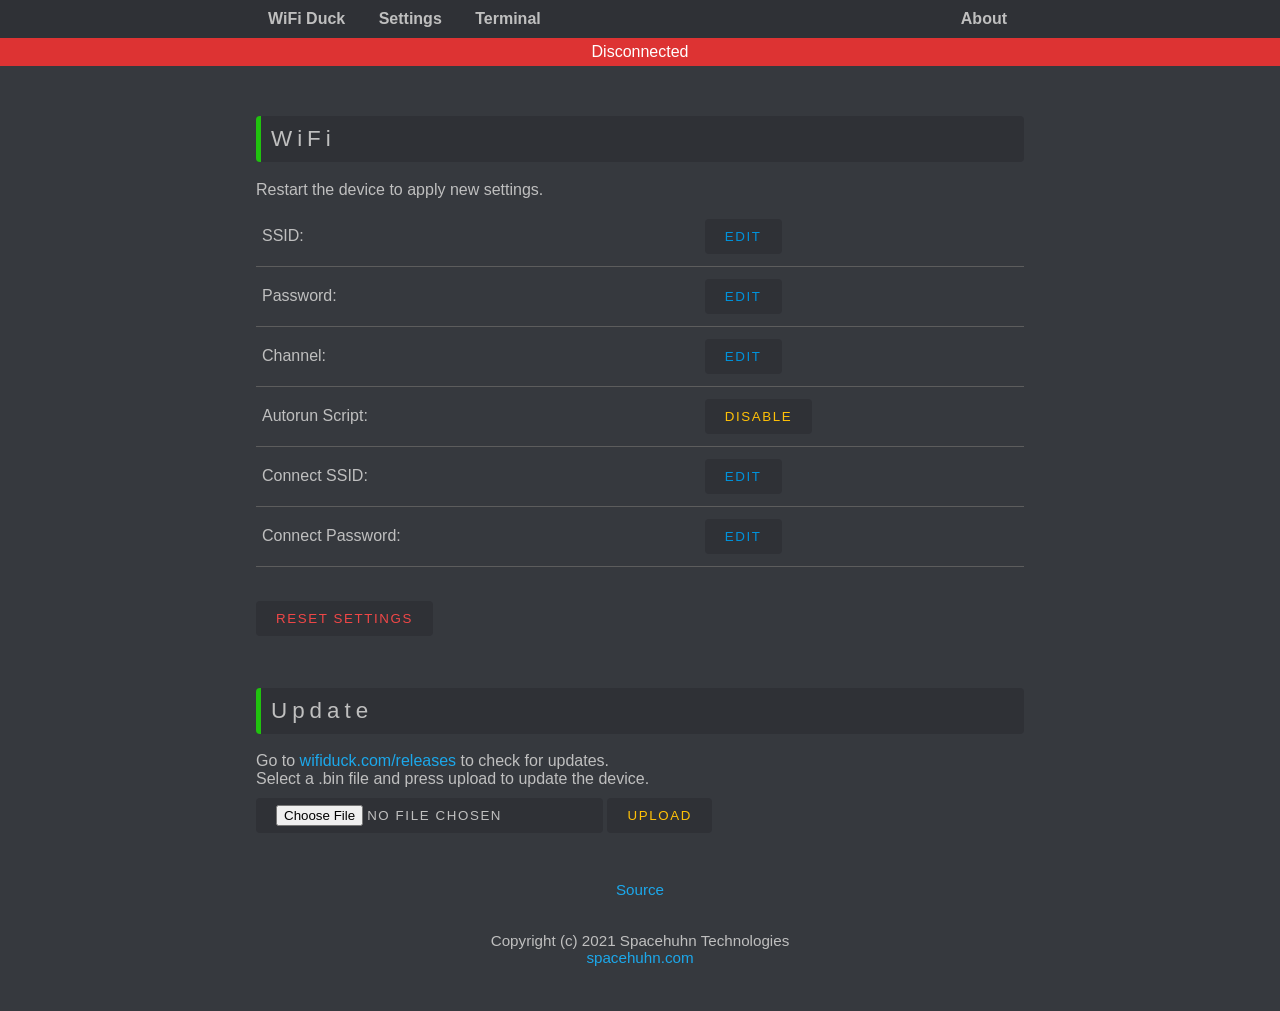
==== web/settings.html @ d11e8417 "Add wifi connection functionality" ====
<!--
   This software is licensed under the MIT License. See the license file for details.
   Source: https://github.com/spacehuhntech/WiFiDuck
-->
<!DOCTYPE html>
<html>
    <head>
        <meta charset="UTF-8">
        <meta name="viewport" content="width=device-width, initial-scale=0.8, minimal-ui">
        <meta name="theme-color" content="#36393E">

        <meta name="description" content="WiFi Duck">
        <title>WiFi Duck | Settings</title>

        <link rel="stylesheet" type="text/css" href="style.css">
        <script src="script.js"></script>
        <script src="settings.js"></script>
    </head>
  	<body>
        <nav>
            <ul class="menu">
                <li><a href="index.html">WiFi Duck</a></li>
                <li><a href="settings.html">Settings</a></li>
                <li><a href="terminal.html">Terminal</a></li>
                <li><a href="credits.html">About</a></li>
            </ul>
        </nav>
		<div id="status"></div>
		<main>
			<section>
				<h1>WiFi</h1>
				<p>Restart the device to apply new settings.</p>
				<table>
				<tr>
					<td>SSID:</td>
					<td id="ssid"></td>
					<td><button class="primary" id="edit_ssid">edit</button></td>
				</tr>
				<tr>
					<td>Password:</td>
					<td id="password"></td>
					<td><button class="primary" id="edit_password">edit</button></td>
				</tr>
				<tr>
					<td>Channel:</td>
					<td id="channel"></td>
					<td><button class="primary" id="edit_channel">edit</button></td>
				</tr>
				<tr>
					<td>Autorun Script:</td>
					<td id="autorun"></td>
					<td><button class="warn" id="disable_autorun">disable</button></td>
				</tr>
				<tr>
					<td>Connect SSID:</td>
					<td id="connect_ssid"></td>
					<td><button class="primary" id="edit_connect_ssid">edit</button></td>
				</tr>
				<tr>
					<td>Connect Password:</td>
					<td id="connect_password"></td>
					<td><button class="primary" id="edit_connect_password">edit</button></td>
				</tr>
				</table>
				<button class="danger" id="reset">Reset settings</button>
			</section>
			<section>
				<h1>Update</h1>

				<p>
					Go to <a href="https://github.com/spacehuhntech/WiFiDuck/releases" target="_blank">wifiduck.com/releases</a>
					to check for updates.<br>Select a .bin file and press upload to update the device.<br>
				</p>

				<form method='POST' action='/update' enctype='multipart/form-data'>
				<input type='file' name='update'>
				<input type='submit' class="warn" value='Upload'>
				</form>
			</section>
			<footer>
				<a href="https://github.com/spacehuhntech/WiFiDuck" target="_blank">Source</a>
				<br><br>
				<span id="version"></span><br>
				Copyright (c) 2021 Spacehuhn Technologies<br>
				<a href="https://spacehuhn.com" target="_blank">spacehuhn.com</a>
			</footer>
	</body>
</html>
---- web/style.css ----
/*
   This software is licensed under the MIT License. See the license file for details.
   Source: https://github.com/spacehuhntech/WiFiDuck
 */
/* Global */

body {
	background: #36393e;
  margin: 0;
  color: #bfbfbf;
	font-family: sans-serif;
}

main {
	width: 60vw;
	margin-left: auto;
	margin-right: auto;
}

section {
	margin-top: 50px;
}

footer {
	font-size: .95em;
	text-align: center;
	margin-top: 3em;
	margin-bottom: 3em;
}

h1 {
	font-size: 1.4rem;
	margin-top: 1rem;
	background:
	#2f3136;
	padding: 10px;
	border-radius: 4px;
	border-left: solid #20c20e 5px;
	font-weight: 100;
	letter-spacing: 5px;
}

h2 {
	font-size: 1.2rem;
	margin-top: 1rem;
	background: #2f3136;
	padding: 10px;
	border-radius: 4px;
	border-left: solid #20c20e 5px;
	font-weight: 100;
	letter-spacing: 5px;
}

h3 {
	font-size: 1rem;
	margin-top: 1rem;
	background: #2f3136;
	padding: 10px;
	border-radius: 4px;
	border-left: solid #20c20e 5px;
	font-weight: 100;
	letter-spacing: 5px;
}

label {
	line-height: 44px;
}

p {
	margin: .5em 0;
}

/* Navigation bar */
nav {
	display: block;
	background: #2f3136;
	font-weight: bold;
}
  
nav a {
	color: inherit;
}

.menu {
	width: 60vw;
	list-style-type: none;
	margin: 0;
	padding: 0;
	margin: 0 auto;
	display: flex;
	flex-direction: row;
	display:block;
}

.menu li {
	margin: 10px 5px 10px 0;
	display: inline-block;
}

.menu li:last-child {
	float: right;
}

.menu a {
	padding: .75em;
	border-radius: 4px;
}

.menu a:hover {
	background: #42444a;
}

code {
	background: #ccc;
	padding: 3px;
	border-radius: 3px;
	word-break: keep-all !important;
	color: #000;
	line-height: 24px;
}

.terminal {
	max-height: 100vh;
	background:#2f3136;
	height: 400px;
	border-radius: 4px;
	overflow-y: scroll;
	padding: 15px;
}

.white {
  color: #bfbfbf;
}

.warn {
	color: #ffc107;
}

.danger {
	color: #F04747;
}

.success {
	color: #43B581;
}

.primary {
	color: #0092db;
}

.select {
  	width: 98px !important;
  	padding: 0 !important;
}

.selected {
  	background: #4974a9;
}

.clickable {
  	cursor: pointer;
}

.code {
  	font-family: "Courier New", Courier, monospace;
}

.reload {
    float: right;
    line-height: 1.1rem;
    cursor: pointer;
	font-size: 1.5rem;
	margin-top: 4px;
}

.reload:hover {
    text-decoration: none;
}

#status {
	text-align: center;
	text-transform: capitalize;
	padding: 5px;
	color: #fff;
	position: sticky;
	top: 0;
	z-index: 99;
}

.debugger {
  font-family: monospace;
	background: #2f3136;
	border-radius: 4px;
	padding: 10px;
	margin-bottom: 4px;
}

#editor-primary-buttons {
	float: right;
}

#editor-primary-buttons p {
	text-align: right;
}

/* ===== CHECKBOX ===== */
/* Customize the label (the container) */
.checkBoxContainer {
	display: block;
	position: relative;
	padding-left: 35px;
	margin-bottom: 12px;
	cursor: pointer;
	font-size: 22px;
	-webkit-user-select: none;
	-moz-user-select: none;
	-ms-user-select: none;
	user-select: none;
	height: 32px;
}

/* Hide the browser's default checkbox */
.checkBoxContainer input {
	position: absolute;
	opacity: 0;
	cursor: pointer;
}

/* Create a custom checkbox */
.checkmark {
	position: absolute;
	top: 8px;
	left: 0;
	height: 28px;
	width: 28px;
	background-color: #2F3136;
	border-radius: 4px;
}

/* Create the checkmark/indicator (hidden when not checked) */
.checkmark:after {
	content: "";
	position: absolute;
	display: none;
}

/* Show the checkmark when checked */
.checkBoxContainer input:checked~.checkmark:after {
	display: block;
}

.checkBoxContainer .checkmark:after {
	left: 10px;
	top: 7px;
	width: 4px;
	height: 10px;
	border: solid white;
	border-width: 0 3px 3px 0;
	-webkit-transform: rotate(45deg);
	-ms-transform: rotate(45deg);
	transform: rotate(45deg);
}

/* ERROR */
.hide {
	display: none;
}

.show {
	display: block !important;
	animation-name: fadeIn;
	animation-duration: 1s;
}

@keyframes fadeIn {
	0% {
		opacity: 0;
	}

	100% {
		opacity: 1;
	}
}

hr {
	background: #3e4146;
	border-top: 1px dotted#fff;
	border-bottom: none;
	margin: 0;
}

a {
	color: #1ca8eb;
  	text-decoration: none;
}

a:hover {
	color: #fff;
	text-decoration: underline dotted;
}

/* Meter */
.meter_background {
	background: #42464D;
	width: 100%;
	word-break: normal;
	min-width: 100px;
}

.meter_forground {
	color: #fff;
	padding: 4px 0;
	/* + one of the colors below
		(width will be set by the JS) */
}

.meter_green {
	background: #43B581;
}

.meter_orange {
  	background: #FAA61A;
}

.meter_red {
  	background: #F04747;
}

.meter_value {
  	padding-left: 8px;
}

/* Tables */
table {
	width: 100%;
	min-width: 400px;
	margin-bottom: 2em;
	border-collapse: collapse;
}

th {
  	word-break: break-word;
}

th, td {
	padding: 10px 6px;
	text-align: left;
	border-bottom: 1px solid #5d5d5d;
}

#ducky-functions-table td {
  	min-width: 180px;
}

@media only screen and (max-width: 768px), (min-device-width: 768px) and (max-device-width: 1024px) {

	.menu {
		width: 90vw;
	}

	main {
		width: 90vw !important;
	}

	/* Force table to not be like tables anymore */
	#ducky-functions-table table, #ducky-functions-table thead, #ducky-functions-table tbody, #ducky-functions-table th, #ducky-functions-table td, #ducky-functions-table tr {
		display: block;
	}

	/* Hide table headers (but not display: none;, for accessibility) */
	#ducky-functions-table thead tr {
		position: absolute;
		top: -9999px;
		left: -9999px;
	}

	#ducky-functions-table tr {
		border: none;
	}

	#ducky-functions-table tr:nth-child(odd) {
		background: #2f3136;
		border-radius: 4px;
	}

	#ducky-functions-table td {
		/* Behave  like a "row" */
		border: none;
		border-bottom: 2px solid transparent;
		position: relative;
		padding-left: 120px;
		line-height: 1.8rem;
	}

	#ducky-functions-table td:before {
		/* Now like a table header */
		position: absolute;
		/* Top/left values mimic padding */
		top: 6px;
		left: 6px;
		width: 120px;
		padding-right: 10px;
		white-space: nowrap;
	}

	/*
		Label the data
		*/
	#ducky-functions-table td:nth-of-type(1):before {
		content: "Command";
	}

	#ducky-functions-table td:nth-of-type(2):before {
		content: "Example";
	}

	#ducky-functions-table td:nth-of-type(3):before {
		content: "Description";
	}
}

/* Inputs and buttons */
textarea {
	color: #bfbfbf;
	resize: vertical;
	width: 100%;
	height: 400px;
	padding: 15px;
	border: none;
	border-radius: 4px;
	background: #2f3136;
	font-family: "Courier New", Courier, monospace;
	box-sizing: border-box;
	-moz-box-sizing: border-box;
	-webkit-box-sizing: border-box;
}

input[type="file"] {
	padding: 7px 20px;
}

input[type="text"] {
	color: #bfbfbf;
	text-transform: none;
	width: 10em;
}

input[type="text"]:hover {
	cursor: text;
}

input, button {
	padding: 10px 20px;
	border: none;
	border-radius: 4px;
	background: #2f3136;
	letter-spacing: .1rem;
	text-transform: uppercase;
	margin: 2px 0;
}

input:hover, button:hover {
	background: #42444a;
	cursor: pointer;
}

.setting {
	width: 100% !important;
	max-width: 284px !important;
}

/* GRID SYSTEM */
.row {
	position: relative;
	width: 100%;
	margin-top: 10px;
}

.row [class^="col"] {
	float: left;
}

#button-grid {
  display: grid;
  width: 240px;
  gap: 10px;
  grid-template-columns: repeat(3, 1fr);
}

#button-grid>tr>td {
  border-bottom: none;
}

.col-1,
.col-2,
.col-3,
.col-4,
.col-5,
.col-6,
.col-7,
.col-8,
.col-9,
.col-10,
.col-11,
.col-12 {
  width: 96%;
}

.row::after {
  content: "";
  display: table;
  clear: both;
}

.hidden-sm {
  display: none;
}

@media only screen and (min-width: 24em) {
  .col-1 {
    width: 4.33%;
  }

  .col-2 {
    width: 12.66%;
  }

  .col-3 {
    width: 21%;
  }

  .col-4 {
    width: 29.33%;
  }

  .col-5 {
    width: 37.66%;
  }

  .col-6 {
    width: 46%;
  }

  .col-7 {
    width: 54.33%;
  }

  .col-8 {
    width: 62.66%;
  }

  .col-9 {
    width: 71%;
  }

  .col-10 {
    width: 79.33%;
  }

  .col-11 {
    width: 87.66%;
  }

  .col-12 {
    width: 96%;
  }

  .hidden-sm {
    display: block;
  }
}
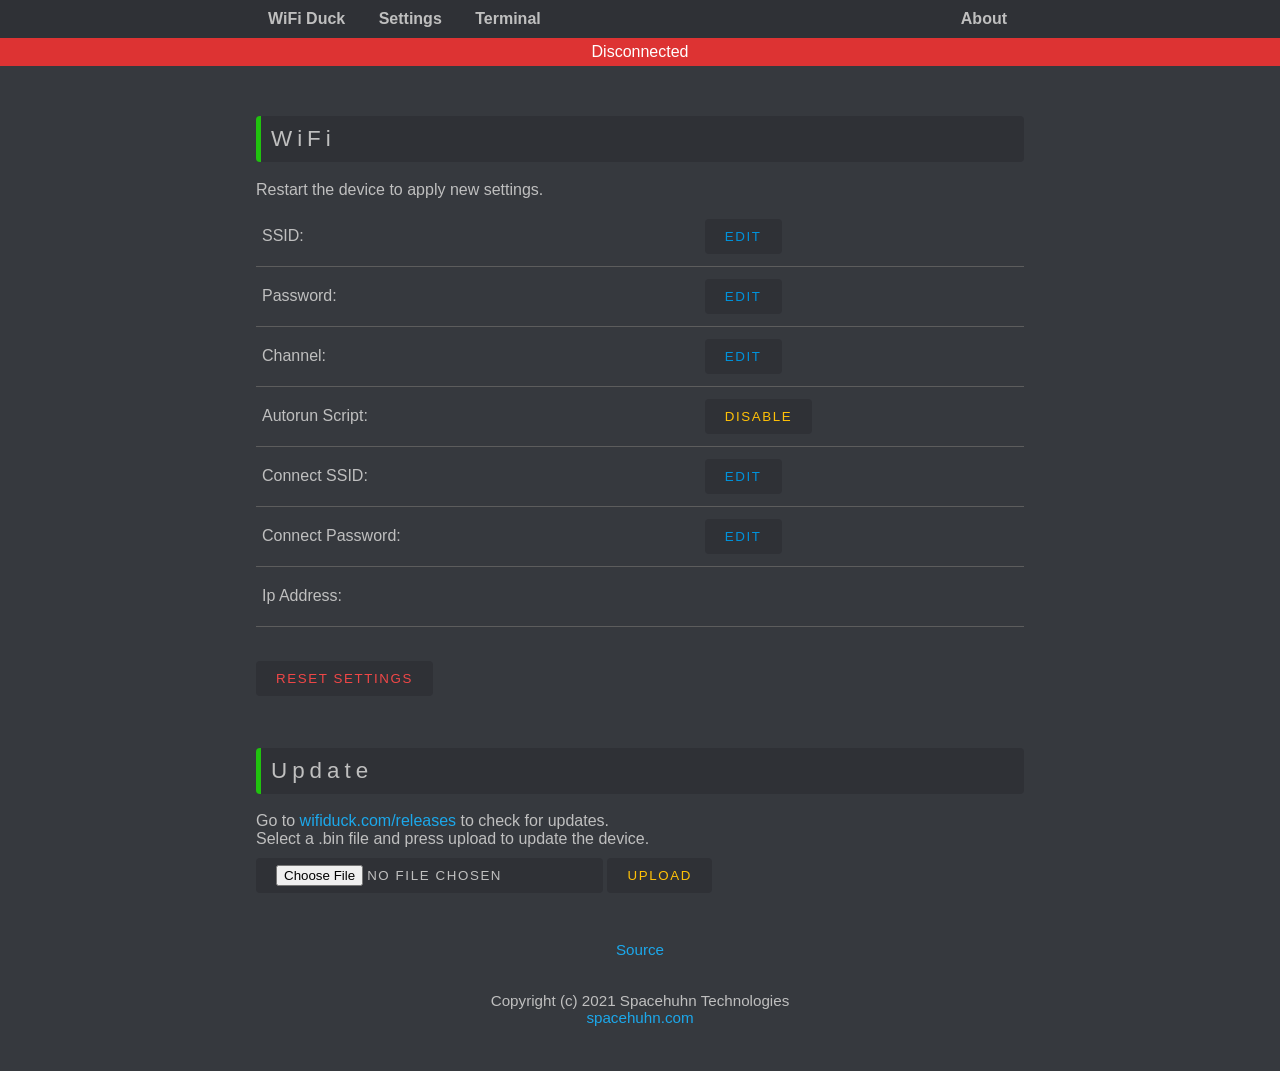
==== commit 026917f6: "Add ip address readout to settings page" ====
--- a/web/settings.html
+++ b/web/settings.html
@@ -61,6 +61,11 @@
 					<td id="connect_password"></td>
 					<td><button class="primary" id="edit_connect_password">edit</button></td>
 				</tr>
+				<tr>
+					<td>Ip Address:</td>
+					<td id="ip"></td>
+					<td><button style="visibility: hidden;">edit</button></td>
+				</tr>
 				</table>
 				<button class="danger" id="reset">Reset settings</button>
 			</section>
